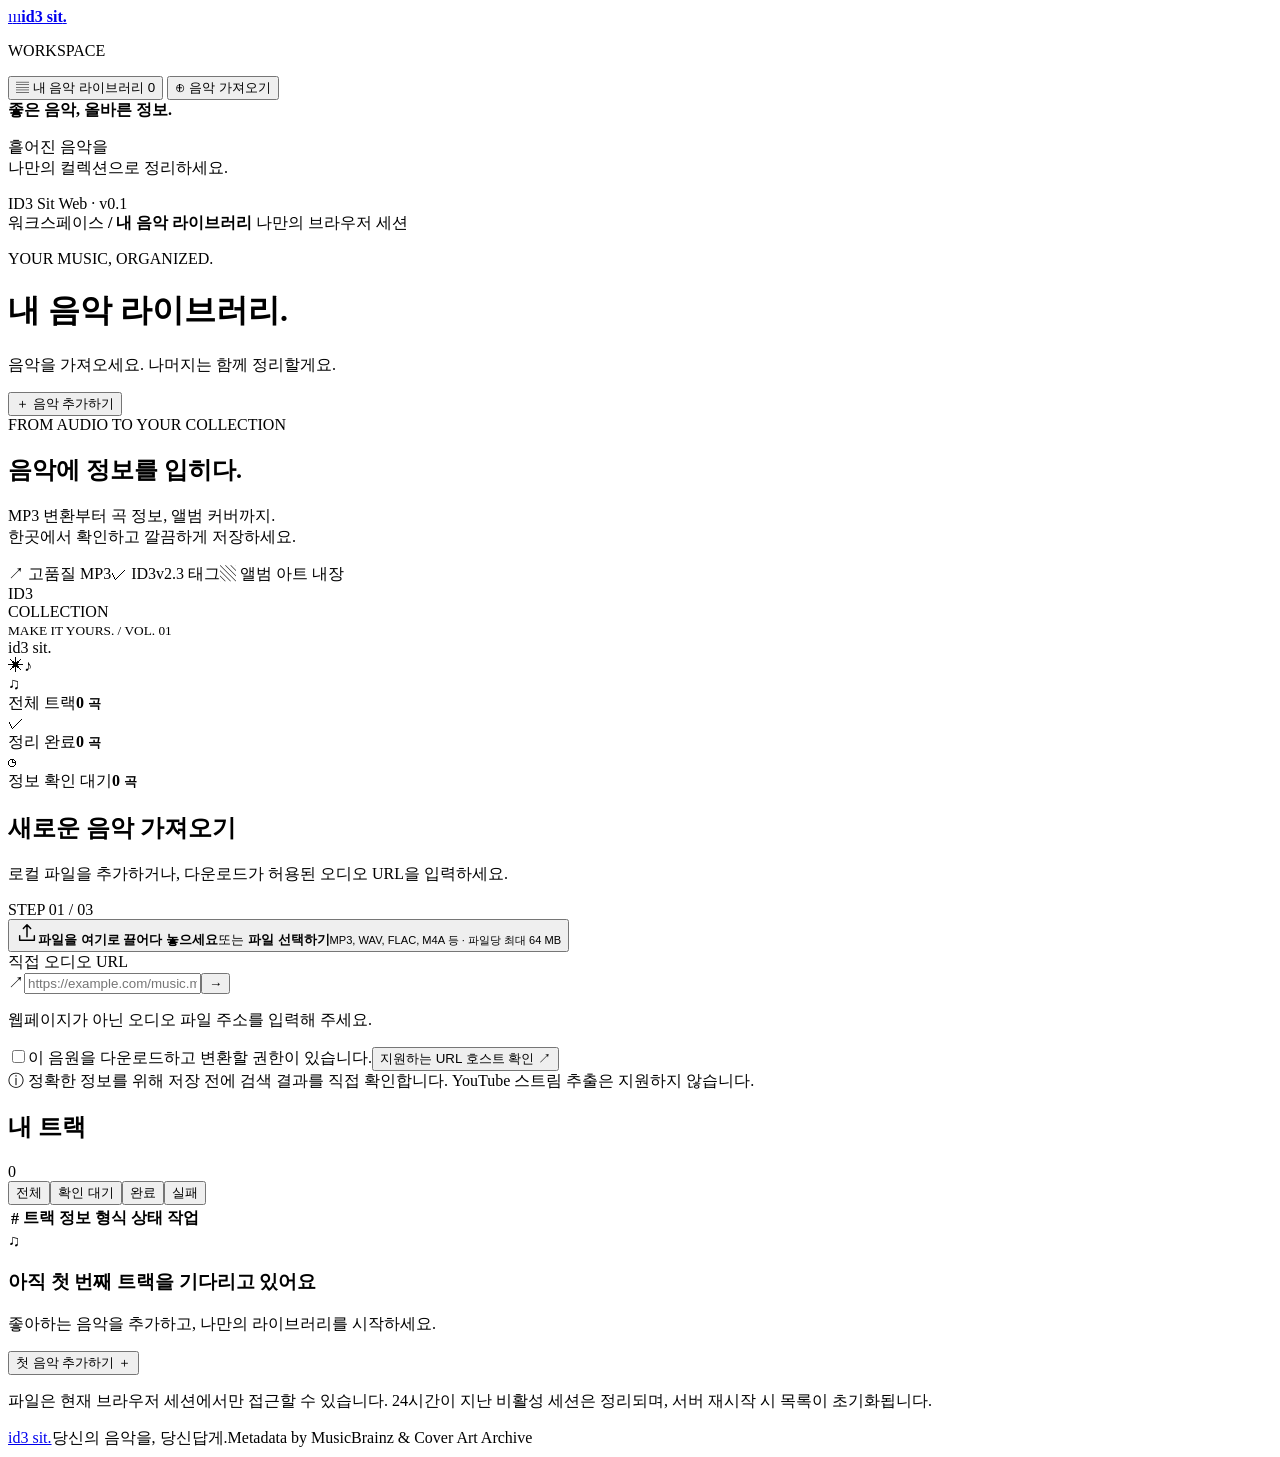
==== music_manager/static/index.html @ 3b71eba5 "Add browser music import, MP3 conversion and ID3 management with Render deployment" ====
<!doctype html>
<html lang="ko">
<head>
  <meta charset="UTF-8"><meta name="viewport" content="width=device-width, initial-scale=1">
  <meta name="theme-color" content="#f6f7f9"><meta name="description" content="음악을 가져오고, 정확한 태그를 확인하고, 나만의 MP3 라이브러리를 만드세요.">
  <title>ID3 Sit — 음악에 정보를 입히다</title>
  <link rel="stylesheet" href="/static/style.css"><script src="/static/app.js" defer></script>
</head>
<body>
<aside class="sidebar">
  <a class="brand" href="/" aria-label="ID3 Sit 홈"><span class="brand-mark">ı<span>ı</span>ı</span><strong>id3 sit<span class="brand-dot">.</span></strong></a>
  <p class="nav-label">WORKSPACE</p>
  <button class="nav-item active" id="nav-library"><span aria-hidden="true">▤</span> 내 음악 라이브러리 <span id="nav-count" class="nav-count">0</span></button>
  <button class="nav-item" id="nav-import"><span aria-hidden="true">⊕</span> 음악 가져오기</button>
  <div class="sidebar-bottom"><div class="mini-record" aria-hidden="true"><i></i></div><strong>좋은 음악, 올바른 정보.</strong><p>흩어진 음악을<br>나만의 컬렉션으로 정리하세요.</p><span class="version"><i></i> ID3 Sit Web · v0.1</span></div>
</aside>
<div class="app-shell">
  <header class="topbar"><span class="breadcrumb">워크스페이스 <b>/</b> <strong>내 음악 라이브러리</strong></span><span class="private-badge"><i></i> 나만의 브라우저 세션</span></header>
  <main>
    <div class="heading-row"><div><p class="eyebrow">YOUR MUSIC, ORGANIZED.</p><h1>내 음악 라이브러리<span>.</span></h1><p class="subtitle">음악을 가져오세요. 나머지는 함께 정리할게요.</p></div><button class="button primary" id="import-top"><span>＋</span> 음악 추가하기</button></div>
    <section class="hero" aria-labelledby="hero-title"><div class="hero-copy"><span class="hero-label"><i></i> FROM AUDIO TO YOUR COLLECTION</span><h2 id="hero-title">음악에 정보를 입히다.</h2><p>MP3 변환부터 곡 정보, 앨범 커버까지.<br>한곳에서 확인하고 깔끔하게 저장하세요.</p><div class="hero-features"><span>↗ 고품질 MP3</span><span>✓ ID3v2.3 태그</span><span>▧ 앨범 아트 내장</span></div></div><div class="record-art" aria-hidden="true"><div class="album-jacket"><span>ID3<br>COLLECTION</span><div class="jacket-grid"></div><small>MAKE IT YOURS. / VOL. 01</small></div><div class="vinyl"><div class="vinyl-label"><span>id3 sit.</span><i></i></div></div><span class="art-spark">✳</span><span class="art-note">♪</span></div></section>
    <div class="stats"><div class="stat"><span class="stat-icon lilac">♫</span><div><span>전체 트랙</span><strong id="stat-total">0 <small>곡</small></strong></div></div><div class="stat"><span class="stat-icon mint">✓</span><div><span>정리 완료</span><strong id="stat-done">0 <small>곡</small></strong></div></div><div class="stat"><span class="stat-icon peach">◷</span><div><span>정보 확인 대기</span><strong id="stat-waiting">0 <small>곡</small></strong></div></div></div>
    <section class="import-panel" id="import-panel" aria-labelledby="import-title"><div class="section-intro"><div><h2 id="import-title">새로운 음악 가져오기</h2><p>로컬 파일을 추가하거나, 다운로드가 허용된 오디오 URL을 입력하세요.</p></div><span class="step-label">STEP 01 <span>/ 03</span></span></div><div class="import-grid"><button class="dropzone" id="dropzone"><span class="upload-icon"><svg width="22" height="22" viewBox="0 0 24 24" fill="none" stroke="currentColor" stroke-width="1.6" stroke-linecap="round" stroke-linejoin="round" aria-hidden="true"><path d="M12 16V3m-4 4 4-4 4 4M4 15v5h16v-5"/></svg></span><strong>파일을 여기로 끌어다 놓으세요</strong><span>또는 <b>파일 선택하기</b></span><small>MP3, WAV, FLAC, M4A 등 · 파일당 최대 64 MB</small></button><input id="file-input" type="file" accept=".mp3,.wav,.flac,.m4a,.aac,.ogg,.opus,.aiff,.aif,.wma" multiple hidden><div class="url-panel"><label for="audio-url">직접 오디오 URL</label><div class="url-entry"><span>↗</span><input id="audio-url" type="url" placeholder="https://example.com/music.mp3"><button id="url-add" aria-label="URL에서 음악 추가">→</button></div><p class="url-help">웹페이지가 아닌 오디오 파일 주소를 입력해 주세요.</p><label class="check"><input type="checkbox" id="permission"><span>이 음원을 다운로드하고 변환할 권한이 있습니다.</span></label><button class="text-button" id="allowed-toggle">지원하는 URL 호스트 확인 ↗</button><p class="hosts" id="allowed-hosts" hidden></p></div></div><div class="import-note"><span>ⓘ</span> 정확한 정보를 위해 저장 전에 검색 결과를 직접 확인합니다. YouTube 스트림 추출은 지원하지 않습니다.</div></section>
    <section class="library-section" aria-labelledby="library-title"><div class="section-intro library-header"><div class="library-title"><h2 id="library-title">내 트랙</h2><span id="track-count">0</span></div><div class="filter-tabs" role="group" aria-label="트랙 상태 필터"><button class="selected" data-filter="all">전체</button><button data-filter="awaiting">확인 대기</button><button data-filter="completed">완료</button><button data-filter="failed">실패</button></div></div><div class="table-wrap"><table><thead><tr><th class="number-col">#</th><th>트랙 정보</th><th>형식</th><th>상태</th><th class="action-col">작업</th></tr></thead><tbody id="tracks"></tbody></table><div class="empty-state" id="empty-state"><span class="empty-icon">♫</span><h3>아직 첫 번째 트랙을 기다리고 있어요</h3><p>좋아하는 음악을 추가하고, 나만의 라이브러리를 시작하세요.</p><button class="text-button" id="empty-add">첫 음악 추가하기 ＋</button></div></div><p class="session-note">파일은 현재 브라우저 세션에서만 접근할 수 있습니다. 24시간이 지난 비활성 세션은 정리되며, 서버 재시작 시 목록이 초기화됩니다.</p></section>
    <footer><a href="/" class="footer-brand">id3 sit.</a><span>당신의 음악을, 당신답게.</span><span class="footer-powered">Metadata by MusicBrainz & Cover Art Archive</span></footer>
  </main>
</div>
<dialog id="metadata-dialog"><div class="modal-header"><div><span class="eyebrow">STEP 02 / 03</span><h2>음악 정보를 확인하세요</h2></div><button id="close-dialog" class="icon-button" aria-label="닫기">✕</button></div><p class="modal-description" id="source-description"></p><p id="metadata-warning" class="warning" hidden></p><h3 class="candidate-heading">검색 결과 <span>곡·앨범·재생 길이를 비교해 주세요.</span></h3><div id="candidates" class="candidate-list"></div><button class="text-button" id="original-metadata">원본 정보로 되돌리기 / 직접 입력</button><form id="metadata-form"><div class="form-grid"><label>곡 제목 <span>*</span><input name="title" required maxlength="1000"></label><label>아티스트 <span>*</span><input name="artist" required maxlength="1000"></label><label class="full-width">앨범<input name="album" maxlength="1000"></label><label>발매 연도<input name="year" inputmode="numeric" pattern="[0-9]{4}" maxlength="4" placeholder="예: 2024"></label><label>장르<input name="genre" maxlength="1000"></label></div><p id="form-error" class="warning" hidden></p><div class="modal-actions"><button type="button" id="cancel-edit" class="button secondary">나중에 확인</button><button type="submit" class="button primary" id="confirm-button">확인하고 MP3 만들기 →</button></div></form></dialog>
<dialog id="login-dialog"><div class="modal-header"><h2>나만의 음악 작업실</h2></div><p class="modal-description">접속 비밀번호를 입력해 주세요.</p><form id="login-form"><label class="login-label">사이트 비밀번호<input id="site-password" type="password" autocomplete="current-password" required></label><p id="login-error" class="warning" hidden></p><button class="button primary" type="submit">작업실 열기 →</button></form></dialog>
<div class="toast" id="toast" role="status" hidden></div>
</body></html>
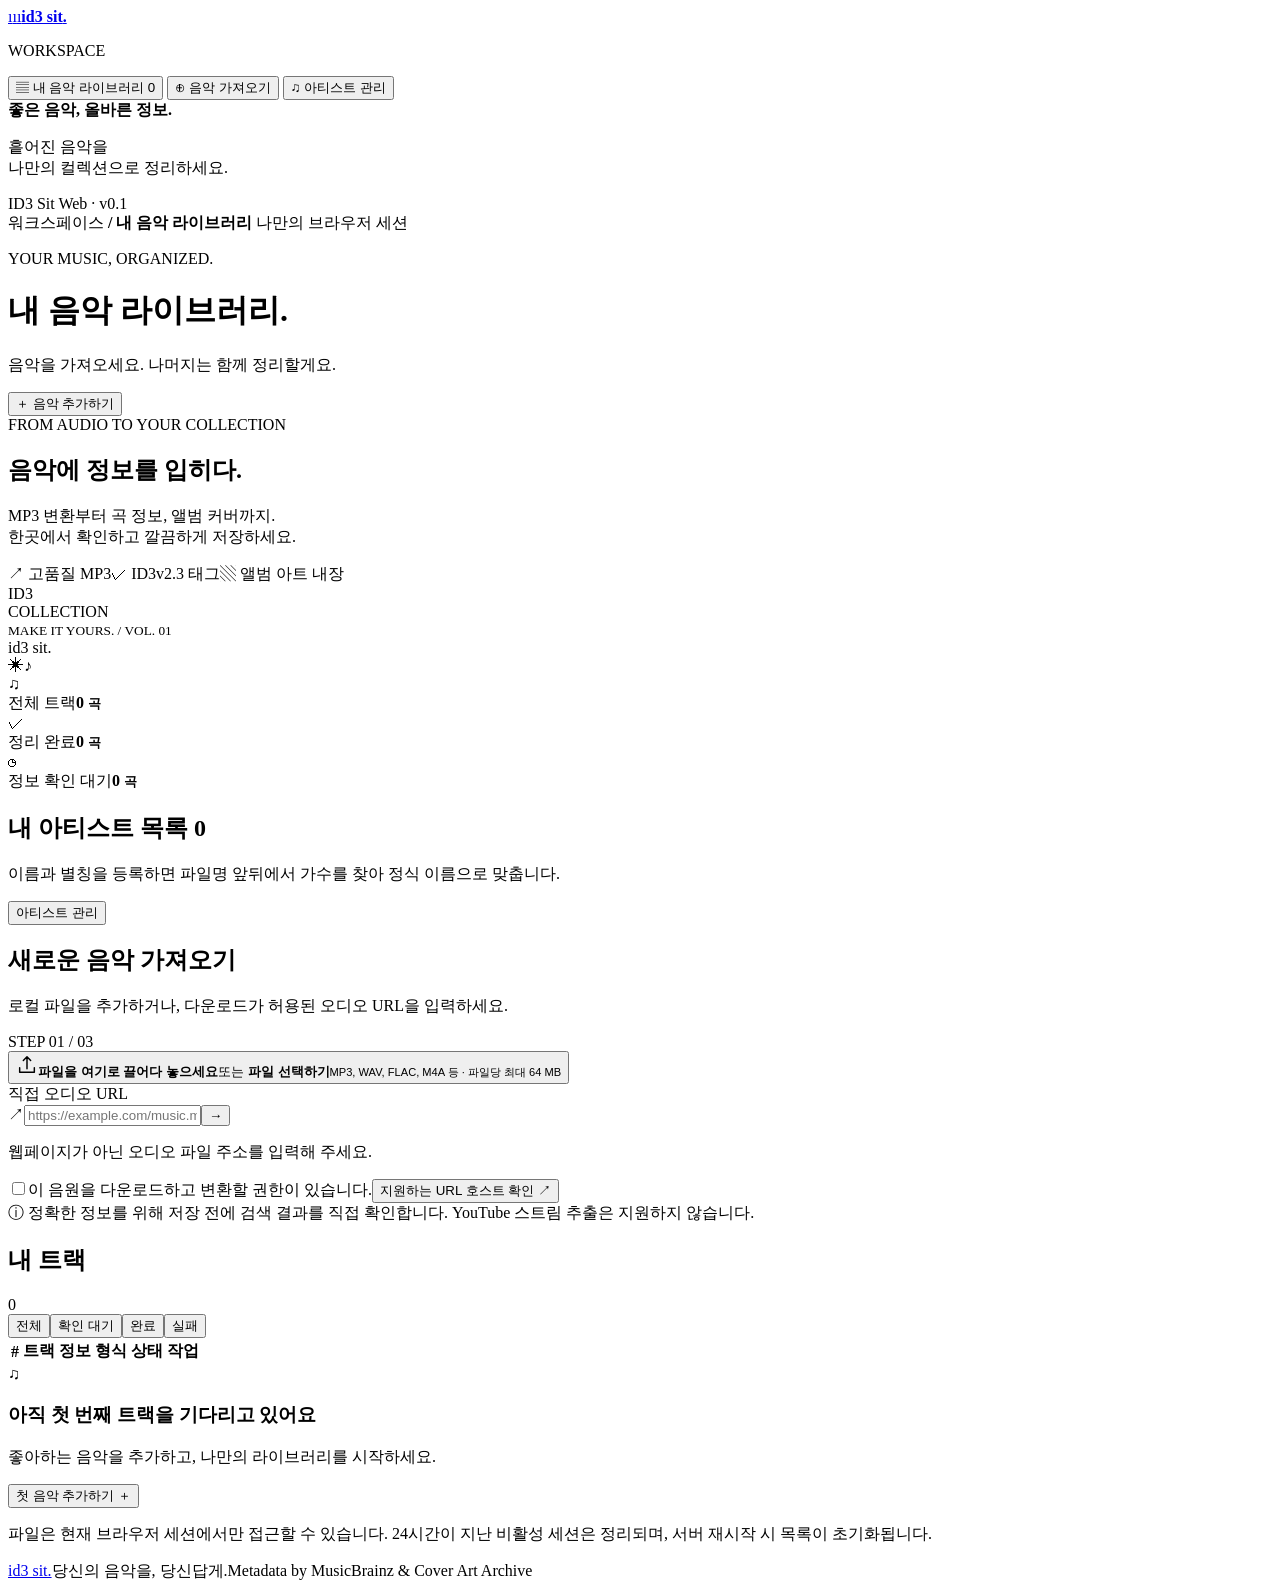
==== commit 0b68a4dd: "Add editable artist dictionaries, metadata research and artwork controls" ====
--- a/music_manager/static/index.html
+++ b/music_manager/static/index.html
@@ -4,7 +4,7 @@
   <meta charset="UTF-8"><meta name="viewport" content="width=device-width, initial-scale=1">
   <meta name="theme-color" content="#f6f7f9"><meta name="description" content="음악을 가져오고, 정확한 태그를 확인하고, 나만의 MP3 라이브러리를 만드세요.">
   <title>ID3 Sit — 음악에 정보를 입히다</title>
-  <link rel="stylesheet" href="/static/style.css"><script src="/static/app.js" defer></script>
+  <link rel="stylesheet" href="/static/style.css"><script src="/static/artists.js" defer></script><script src="/static/app.js" defer></script>
 </head>
 <body>
 <aside class="sidebar">
@@ -12,6 +12,7 @@
   <p class="nav-label">WORKSPACE</p>
   <button class="nav-item active" id="nav-library"><span aria-hidden="true">▤</span> 내 음악 라이브러리 <span id="nav-count" class="nav-count">0</span></button>
   <button class="nav-item" id="nav-import"><span aria-hidden="true">⊕</span> 음악 가져오기</button>
+  <button class="nav-item" id="nav-artists"><span aria-hidden="true">♫</span> 아티스트 관리</button>
   <div class="sidebar-bottom"><div class="mini-record" aria-hidden="true"><i></i></div><strong>좋은 음악, 올바른 정보.</strong><p>흩어진 음악을<br>나만의 컬렉션으로 정리하세요.</p><span class="version"><i></i> ID3 Sit Web · v0.1</span></div>
 </aside>
 <div class="app-shell">
@@ -20,12 +21,15 @@
     <div class="heading-row"><div><p class="eyebrow">YOUR MUSIC, ORGANIZED.</p><h1>내 음악 라이브러리<span>.</span></h1><p class="subtitle">음악을 가져오세요. 나머지는 함께 정리할게요.</p></div><button class="button primary" id="import-top"><span>＋</span> 음악 추가하기</button></div>
     <section class="hero" aria-labelledby="hero-title"><div class="hero-copy"><span class="hero-label"><i></i> FROM AUDIO TO YOUR COLLECTION</span><h2 id="hero-title">음악에 정보를 입히다.</h2><p>MP3 변환부터 곡 정보, 앨범 커버까지.<br>한곳에서 확인하고 깔끔하게 저장하세요.</p><div class="hero-features"><span>↗ 고품질 MP3</span><span>✓ ID3v2.3 태그</span><span>▧ 앨범 아트 내장</span></div></div><div class="record-art" aria-hidden="true"><div class="album-jacket"><span>ID3<br>COLLECTION</span><div class="jacket-grid"></div><small>MAKE IT YOURS. / VOL. 01</small></div><div class="vinyl"><div class="vinyl-label"><span>id3 sit.</span><i></i></div></div><span class="art-spark">✳</span><span class="art-note">♪</span></div></section>
     <div class="stats"><div class="stat"><span class="stat-icon lilac">♫</span><div><span>전체 트랙</span><strong id="stat-total">0 <small>곡</small></strong></div></div><div class="stat"><span class="stat-icon mint">✓</span><div><span>정리 완료</span><strong id="stat-done">0 <small>곡</small></strong></div></div><div class="stat"><span class="stat-icon peach">◷</span><div><span>정보 확인 대기</span><strong id="stat-waiting">0 <small>곡</small></strong></div></div></div>
+    <section class="artist-panel" aria-labelledby="artists-title"><div><h2 id="artists-title">내 아티스트 목록 <span id="artist-count">0</span></h2><p>이름과 별칭을 등록하면 파일명 앞뒤에서 가수를 찾아 정식 이름으로 맞춥니다.</p><div id="artist-chips" class="artist-chips"></div></div><button class="button secondary" id="manage-artists">아티스트 관리</button></section>
     <section class="import-panel" id="import-panel" aria-labelledby="import-title"><div class="section-intro"><div><h2 id="import-title">새로운 음악 가져오기</h2><p>로컬 파일을 추가하거나, 다운로드가 허용된 오디오 URL을 입력하세요.</p></div><span class="step-label">STEP 01 <span>/ 03</span></span></div><div class="import-grid"><button class="dropzone" id="dropzone"><span class="upload-icon"><svg width="22" height="22" viewBox="0 0 24 24" fill="none" stroke="currentColor" stroke-width="1.6" stroke-linecap="round" stroke-linejoin="round" aria-hidden="true"><path d="M12 16V3m-4 4 4-4 4 4M4 15v5h16v-5"/></svg></span><strong>파일을 여기로 끌어다 놓으세요</strong><span>또는 <b>파일 선택하기</b></span><small>MP3, WAV, FLAC, M4A 등 · 파일당 최대 64 MB</small></button><input id="file-input" type="file" accept=".mp3,.wav,.flac,.m4a,.aac,.ogg,.opus,.aiff,.aif,.wma" multiple hidden><div class="url-panel"><label for="audio-url">직접 오디오 URL</label><div class="url-entry"><span>↗</span><input id="audio-url" type="url" placeholder="https://example.com/music.mp3"><button id="url-add" aria-label="URL에서 음악 추가">→</button></div><p class="url-help">웹페이지가 아닌 오디오 파일 주소를 입력해 주세요.</p><label class="check"><input type="checkbox" id="permission"><span>이 음원을 다운로드하고 변환할 권한이 있습니다.</span></label><button class="text-button" id="allowed-toggle">지원하는 URL 호스트 확인 ↗</button><p class="hosts" id="allowed-hosts" hidden></p></div></div><div class="import-note"><span>ⓘ</span> 정확한 정보를 위해 저장 전에 검색 결과를 직접 확인합니다. YouTube 스트림 추출은 지원하지 않습니다.</div></section>
     <section class="library-section" aria-labelledby="library-title"><div class="section-intro library-header"><div class="library-title"><h2 id="library-title">내 트랙</h2><span id="track-count">0</span></div><div class="filter-tabs" role="group" aria-label="트랙 상태 필터"><button class="selected" data-filter="all">전체</button><button data-filter="awaiting">확인 대기</button><button data-filter="completed">완료</button><button data-filter="failed">실패</button></div></div><div class="table-wrap"><table><thead><tr><th class="number-col">#</th><th>트랙 정보</th><th>형식</th><th>상태</th><th class="action-col">작업</th></tr></thead><tbody id="tracks"></tbody></table><div class="empty-state" id="empty-state"><span class="empty-icon">♫</span><h3>아직 첫 번째 트랙을 기다리고 있어요</h3><p>좋아하는 음악을 추가하고, 나만의 라이브러리를 시작하세요.</p><button class="text-button" id="empty-add">첫 음악 추가하기 ＋</button></div></div><p class="session-note">파일은 현재 브라우저 세션에서만 접근할 수 있습니다. 24시간이 지난 비활성 세션은 정리되며, 서버 재시작 시 목록이 초기화됩니다.</p></section>
     <footer><a href="/" class="footer-brand">id3 sit.</a><span>당신의 음악을, 당신답게.</span><span class="footer-powered">Metadata by MusicBrainz & Cover Art Archive</span></footer>
   </main>
 </div>
-<dialog id="metadata-dialog"><div class="modal-header"><div><span class="eyebrow">STEP 02 / 03</span><h2>음악 정보를 확인하세요</h2></div><button id="close-dialog" class="icon-button" aria-label="닫기">✕</button></div><p class="modal-description" id="source-description"></p><p id="metadata-warning" class="warning" hidden></p><h3 class="candidate-heading">검색 결과 <span>곡·앨범·재생 길이를 비교해 주세요.</span></h3><div id="candidates" class="candidate-list"></div><button class="text-button" id="original-metadata">원본 정보로 되돌리기 / 직접 입력</button><form id="metadata-form"><div class="form-grid"><label>곡 제목 <span>*</span><input name="title" required maxlength="1000"></label><label>아티스트 <span>*</span><input name="artist" required maxlength="1000"></label><label class="full-width">앨범<input name="album" maxlength="1000"></label><label>발매 연도<input name="year" inputmode="numeric" pattern="[0-9]{4}" maxlength="4" placeholder="예: 2024"></label><label>장르<input name="genre" maxlength="1000"></label></div><p id="form-error" class="warning" hidden></p><div class="modal-actions"><button type="button" id="cancel-edit" class="button secondary">나중에 확인</button><button type="submit" class="button primary" id="confirm-button">확인하고 MP3 만들기 →</button></div></form></dialog>
+<dialog id="metadata-dialog"><div class="modal-header"><div><span class="eyebrow">STEP 02 / 03</span><h2>음악 정보를 확인하세요</h2></div><button id="close-dialog" class="icon-button" aria-label="닫기">✕</button></div><p class="modal-description" id="source-description"></p><p id="metadata-warning" class="warning" hidden></p><h3 class="candidate-heading">검색 결과 <span>곡·앨범·재생 길이를 비교해 주세요.</span></h3><div id="candidates" class="candidate-list"></div><button class="text-button" id="original-metadata">원본 정보로 되돌리기 / 직접 입력</button><div class="research-actions"><button type="button" class="text-button" id="research-artists">목록으로 다시 인식</button><button type="button" class="text-button" id="research-fields">입력 정보로 다시 검색 ↻</button></div><form id="metadata-form"><div class="form-grid"><label>곡 제목 <span>*</span><input name="title" required maxlength="1000"></label><label>아티스트 <span>*</span><input name="artist" list="artist-suggestions" required maxlength="1000"></label><label class="full-width">앨범<input name="album" maxlength="1000"></label><label>발매 연도<input name="year" inputmode="numeric" pattern="[0-9]{4}" maxlength="4" placeholder="예: 2024"></label><label>장르<input name="genre" maxlength="1000"></label></div><section class="artwork-panel"><div class="artwork-image"><img id="cover-preview" alt="선택한 앨범 커버" hidden><span id="cover-placeholder" aria-hidden="true">♫</span></div><div class="artwork-details"><h3>앨범 커버</h3><p id="cover-description">앨범을 선택해 커버를 찾거나 이미지를 직접 올리세요.</p><div class="artwork-buttons"><button type="button" id="cover-search" class="text-button">커버 찾기 / 재시도</button><button type="button" id="cover-upload-button" class="text-button">이미지 올리기</button><button type="button" id="cover-remove" class="text-button">커버 없이 저장</button></div><input type="file" id="cover-file" accept="image/jpeg,image/png,image/webp" hidden><small>JPEG · PNG · WebP, 최대 10 MB</small></div></section><p id="form-error" class="warning" hidden></p><div class="modal-actions"><button type="button" id="cancel-edit" class="button secondary">나중에 확인</button><button type="submit" class="button primary" id="confirm-button">확인하고 MP3 만들기 →</button></div></form></dialog>
+<datalist id="artist-suggestions"></datalist>
+<dialog id="artists-dialog"><div class="modal-header"><div><span class="eyebrow">YOUR ARTISTS</span><h2>아티스트 이름과 별칭</h2></div><button id="close-artists" class="icon-button" aria-label="아티스트 관리 닫기">✕</button></div><p class="modal-description">이 브라우저에 저장되어 다음 방문에도 적용됩니다. 다른 기기로 옮기거나 브라우저 데이터를 지우기 전에는 목록을 내보내세요.</p><p id="artist-error" class="warning" hidden></p><div id="artists-list" class="artists-list"></div><form id="artist-form"><div class="form-grid"><label class="full-width">정식 아티스트 이름 <span>*</span><input id="artist-name" required maxlength="120" placeholder="예: Drake"></label><label class="full-width">별칭 · 한 줄에 하나<textarea id="artist-aliases" rows="3" maxlength="2500" placeholder="드레이크&#10;DRAKE"></textarea></label></div><div class="artist-form-actions"><button type="button" id="artist-cancel-edit" class="button secondary" hidden>수정 취소</button><button id="artist-save" type="submit" class="button primary">아티스트 추가</button></div></form><div class="artist-tools"><button id="artist-export" class="text-button">목록 내보내기 ↓</button><button id="artist-import-button" class="text-button">목록 가져오기 ↑</button><input type="file" id="artist-import" accept="application/json,.json" hidden><button id="artist-apply" class="button secondary">대기 중인 곡에 적용</button></div></dialog>
 <dialog id="login-dialog"><div class="modal-header"><h2>나만의 음악 작업실</h2></div><p class="modal-description">접속 비밀번호를 입력해 주세요.</p><form id="login-form"><label class="login-label">사이트 비밀번호<input id="site-password" type="password" autocomplete="current-password" required></label><p id="login-error" class="warning" hidden></p><button class="button primary" type="submit">작업실 열기 →</button></form></dialog>
 <div class="toast" id="toast" role="status" hidden></div>
 </body></html>
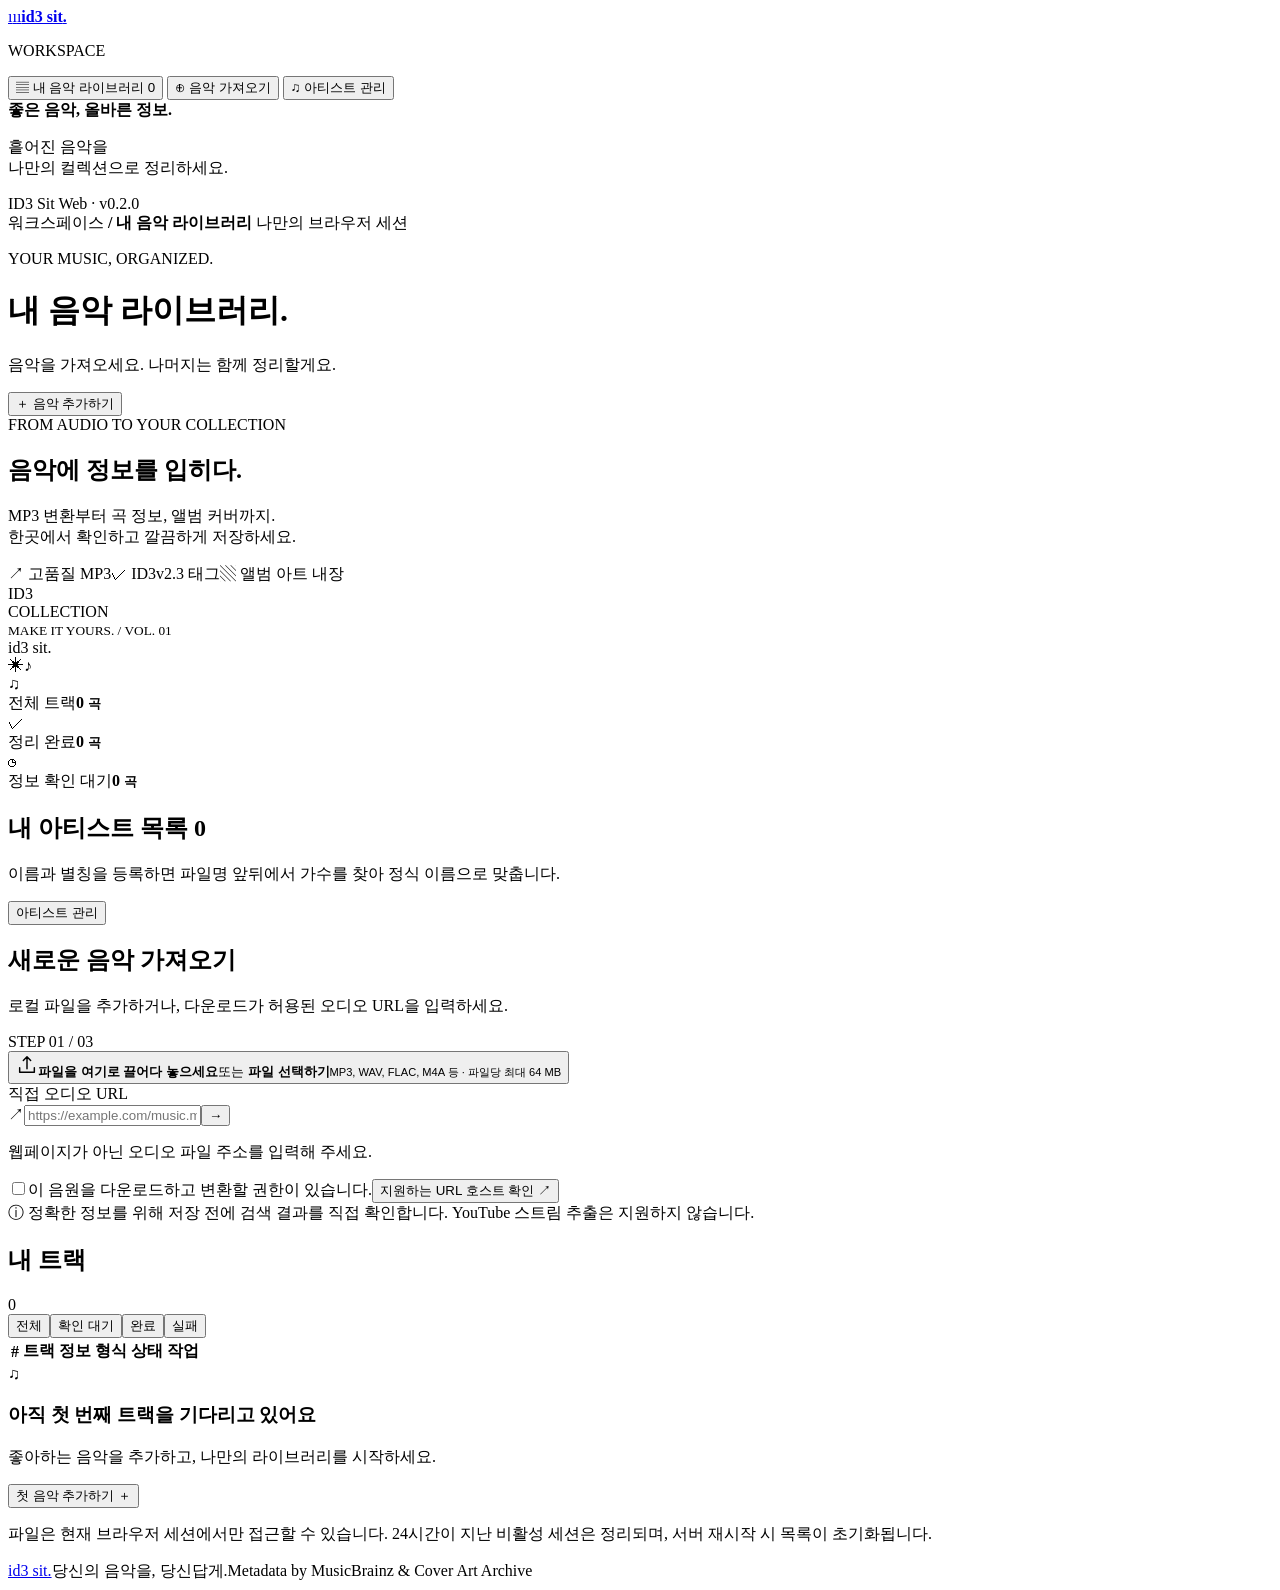
==== commit 313fbe7a: "Fix reversed song lookup, bitrate labels and correction of duplicate tracks" ====
--- a/music_manager/static/index.html
+++ b/music_manager/static/index.html
@@ -4,7 +4,7 @@
   <meta charset="UTF-8"><meta name="viewport" content="width=device-width, initial-scale=1">
   <meta name="theme-color" content="#f6f7f9"><meta name="description" content="음악을 가져오고, 정확한 태그를 확인하고, 나만의 MP3 라이브러리를 만드세요.">
   <title>ID3 Sit — 음악에 정보를 입히다</title>
-  <link rel="stylesheet" href="/static/style.css"><script src="/static/artists.js" defer></script><script src="/static/app.js" defer></script>
+  <link rel="stylesheet" href="/static/style.css?v=0.2.0"><script src="/static/artists.js?v=0.2.0" defer></script><script src="/static/app.js?v=0.2.0" defer></script>
 </head>
 <body>
 <aside class="sidebar">
@@ -13,7 +13,7 @@
   <button class="nav-item active" id="nav-library"><span aria-hidden="true">▤</span> 내 음악 라이브러리 <span id="nav-count" class="nav-count">0</span></button>
   <button class="nav-item" id="nav-import"><span aria-hidden="true">⊕</span> 음악 가져오기</button>
   <button class="nav-item" id="nav-artists"><span aria-hidden="true">♫</span> 아티스트 관리</button>
-  <div class="sidebar-bottom"><div class="mini-record" aria-hidden="true"><i></i></div><strong>좋은 음악, 올바른 정보.</strong><p>흩어진 음악을<br>나만의 컬렉션으로 정리하세요.</p><span class="version"><i></i> ID3 Sit Web · v0.1</span></div>
+  <div class="sidebar-bottom"><div class="mini-record" aria-hidden="true"><i></i></div><strong>좋은 음악, 올바른 정보.</strong><p>흩어진 음악을<br>나만의 컬렉션으로 정리하세요.</p><span class="version"><i></i> <span id="app-version">ID3 Sit Web · v0.2.0</span></span></div>
 </aside>
 <div class="app-shell">
   <header class="topbar"><span class="breadcrumb">워크스페이스 <b>/</b> <strong>내 음악 라이브러리</strong></span><span class="private-badge"><i></i> 나만의 브라우저 세션</span></header>
@@ -27,7 +27,7 @@
     <footer><a href="/" class="footer-brand">id3 sit.</a><span>당신의 음악을, 당신답게.</span><span class="footer-powered">Metadata by MusicBrainz & Cover Art Archive</span></footer>
   </main>
 </div>
-<dialog id="metadata-dialog"><div class="modal-header"><div><span class="eyebrow">STEP 02 / 03</span><h2>음악 정보를 확인하세요</h2></div><button id="close-dialog" class="icon-button" aria-label="닫기">✕</button></div><p class="modal-description" id="source-description"></p><p id="metadata-warning" class="warning" hidden></p><h3 class="candidate-heading">검색 결과 <span>곡·앨범·재생 길이를 비교해 주세요.</span></h3><div id="candidates" class="candidate-list"></div><button class="text-button" id="original-metadata">원본 정보로 되돌리기 / 직접 입력</button><div class="research-actions"><button type="button" class="text-button" id="research-artists">목록으로 다시 인식</button><button type="button" class="text-button" id="research-fields">입력 정보로 다시 검색 ↻</button></div><form id="metadata-form"><div class="form-grid"><label>곡 제목 <span>*</span><input name="title" required maxlength="1000"></label><label>아티스트 <span>*</span><input name="artist" list="artist-suggestions" required maxlength="1000"></label><label class="full-width">앨범<input name="album" maxlength="1000"></label><label>발매 연도<input name="year" inputmode="numeric" pattern="[0-9]{4}" maxlength="4" placeholder="예: 2024"></label><label>장르<input name="genre" maxlength="1000"></label></div><section class="artwork-panel"><div class="artwork-image"><img id="cover-preview" alt="선택한 앨범 커버" hidden><span id="cover-placeholder" aria-hidden="true">♫</span></div><div class="artwork-details"><h3>앨범 커버</h3><p id="cover-description">앨범을 선택해 커버를 찾거나 이미지를 직접 올리세요.</p><div class="artwork-buttons"><button type="button" id="cover-search" class="text-button">커버 찾기 / 재시도</button><button type="button" id="cover-upload-button" class="text-button">이미지 올리기</button><button type="button" id="cover-remove" class="text-button">커버 없이 저장</button></div><input type="file" id="cover-file" accept="image/jpeg,image/png,image/webp" hidden><small>JPEG · PNG · WebP, 최대 10 MB</small></div></section><p id="form-error" class="warning" hidden></p><div class="modal-actions"><button type="button" id="cancel-edit" class="button secondary">나중에 확인</button><button type="submit" class="button primary" id="confirm-button">확인하고 MP3 만들기 →</button></div></form></dialog>
+<dialog id="metadata-dialog"><div class="modal-header"><div><span class="eyebrow">STEP 02 / 03</span><h2>음악 정보를 확인하세요</h2></div><button id="close-dialog" class="icon-button" aria-label="닫기">✕</button></div><p class="modal-description" id="source-description"></p><p id="metadata-warning" class="warning" hidden></p><h3 class="candidate-heading">검색 결과 <span>곡·앨범·재생 길이를 비교해 주세요.</span></h3><div id="candidates" class="candidate-list"></div><button class="text-button" id="original-metadata">원본 정보로 되돌리기 / 직접 입력</button><div class="research-actions"><button type="button" class="text-button" id="research-artists">목록으로 다시 인식</button><button type="button" class="text-button" id="research-fields">입력 정보로 다시 검색 ↻</button></div><form id="metadata-form"><div class="form-grid"><label>곡 제목 <span>*</span><input name="title" required maxlength="1000"></label><label>아티스트 <span>*</span><input name="artist" list="artist-suggestions" required maxlength="1000"></label><label class="full-width">앨범<input name="album" maxlength="1000"></label><label>발매 연도<input name="year" inputmode="numeric" pattern="[0-9]{4}" maxlength="4" placeholder="예: 2024"></label><label>장르<input name="genre" maxlength="1000"></label></div><section class="artwork-panel"><div class="artwork-image"><img id="cover-preview" alt="선택한 앨범 커버" hidden><span id="cover-placeholder" aria-hidden="true">♫</span></div><div class="artwork-details"><h3>앨범 커버</h3><p id="cover-description">앨범을 선택해 커버를 찾거나 이미지를 직접 올리세요.</p><div class="artwork-buttons"><button type="button" id="cover-search" class="text-button">커버 찾기 / 재시도</button><button type="button" id="cover-upload-button" class="text-button">이미지 올리기</button><button type="button" id="cover-remove" class="text-button">커버 없이 저장</button></div><input type="file" id="cover-file" accept="image/jpeg,image/png,image/webp" hidden><small>JPEG · PNG · WebP, 최대 10 MB</small></div></section><p class="modal-description">128k·256k 등 품질 표기는 제목과 가수에서 제거합니다. 같은 오디오가 이미 있으면 확인한 태그와 커버로 갱신합니다.</p><p id="form-error" class="warning" hidden></p><div class="modal-actions"><button type="button" id="cancel-edit" class="button secondary">나중에 확인</button><button type="submit" class="button primary" id="confirm-button">확인하고 MP3 만들기 →</button></div></form></dialog>
 <datalist id="artist-suggestions"></datalist>
 <dialog id="artists-dialog"><div class="modal-header"><div><span class="eyebrow">YOUR ARTISTS</span><h2>아티스트 이름과 별칭</h2></div><button id="close-artists" class="icon-button" aria-label="아티스트 관리 닫기">✕</button></div><p class="modal-description">이 브라우저에 저장되어 다음 방문에도 적용됩니다. 다른 기기로 옮기거나 브라우저 데이터를 지우기 전에는 목록을 내보내세요.</p><p id="artist-error" class="warning" hidden></p><div id="artists-list" class="artists-list"></div><form id="artist-form"><div class="form-grid"><label class="full-width">정식 아티스트 이름 <span>*</span><input id="artist-name" required maxlength="120" placeholder="예: Drake"></label><label class="full-width">별칭 · 한 줄에 하나<textarea id="artist-aliases" rows="3" maxlength="2500" placeholder="드레이크&#10;DRAKE"></textarea></label></div><div class="artist-form-actions"><button type="button" id="artist-cancel-edit" class="button secondary" hidden>수정 취소</button><button id="artist-save" type="submit" class="button primary">아티스트 추가</button></div></form><div class="artist-tools"><button id="artist-export" class="text-button">목록 내보내기 ↓</button><button id="artist-import-button" class="text-button">목록 가져오기 ↑</button><input type="file" id="artist-import" accept="application/json,.json" hidden><button id="artist-apply" class="button secondary">대기 중인 곡에 적용</button></div></dialog>
 <dialog id="login-dialog"><div class="modal-header"><h2>나만의 음악 작업실</h2></div><p class="modal-description">접속 비밀번호를 입력해 주세요.</p><form id="login-form"><label class="login-label">사이트 비밀번호<input id="site-password" type="password" autocomplete="current-password" required></label><p id="login-error" class="warning" hidden></p><button class="button primary" type="submit">작업실 열기 →</button></form></dialog>
